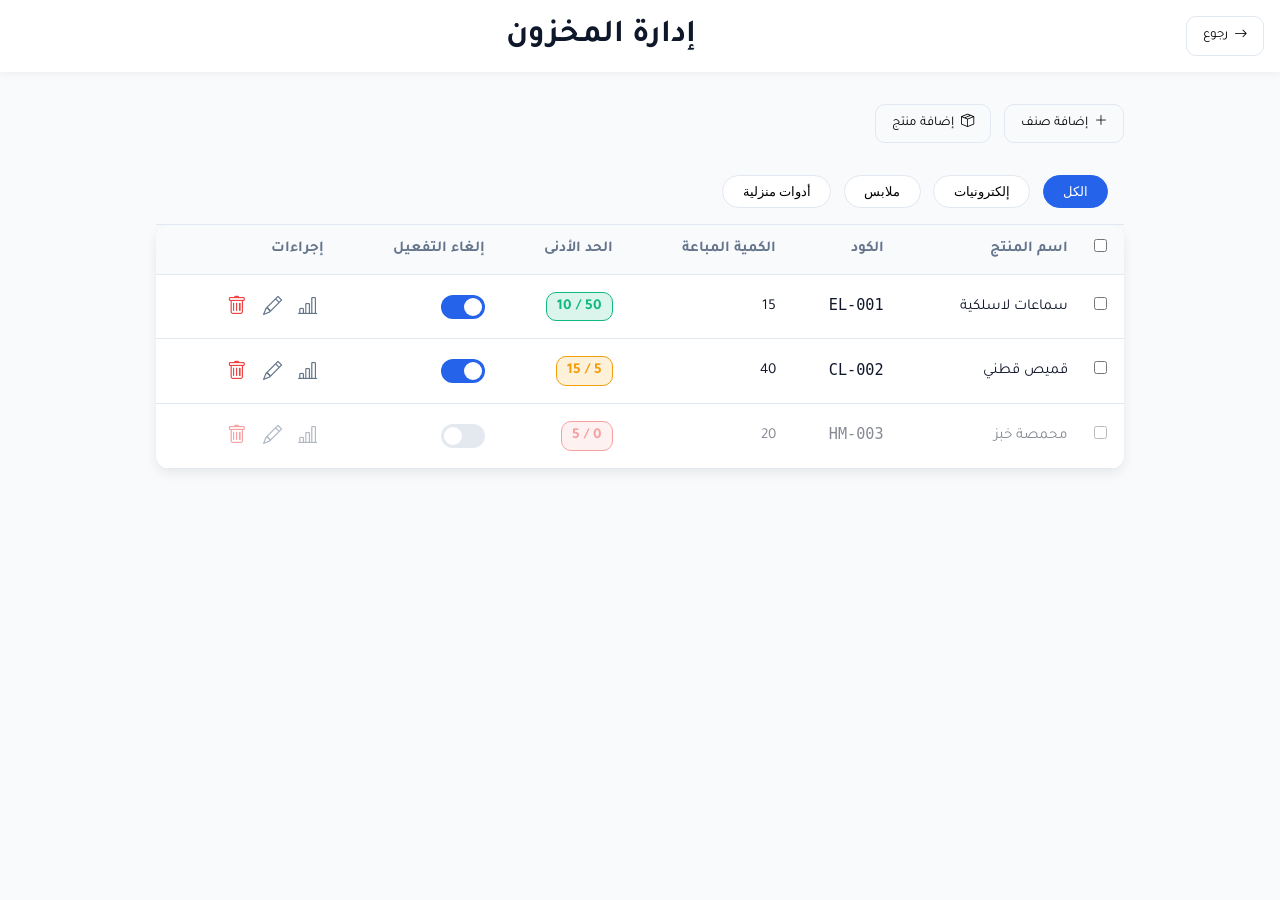
==== inventory.html @ dd01236f "build-inventory.sh" ====
<!DOCTYPE html>
<html lang="ar" dir="rtl">
<head>
    <meta charset="UTF-8">
    <meta name="viewport" content="width=device-width, initial-scale=1.0">
    <title>إدارة المخزون | منصة التجارة</title>
    <link href="https://cdn.jsdelivr.net/npm/bootstrap-icons@1.11.3/font/bootstrap-icons.min.css" rel="stylesheet">
    <link href="https://fonts.googleapis.com/css2?family=Tajawal:wght@400;500;700&display=swap" rel="stylesheet">
    <link rel="stylesheet" href="style.css">
</head>
<body class="inventory-page">
    <header class="top-bar">
        <button class="btn-back" onclick="window.location.href='merchant-store-mgmt.html'"><i class="bi bi-arrow-right"></i> رجوع</button>
        <h1>إدارة المخزون</h1>
        <div></div>
    </header>

    <main class="container">
        <div class="top-actions">
            <button class="btn-action" onclick="openModal('categoryModal')"><i class="bi bi-plus-lg"></i> إضافة صنف</button>
            <button class="btn-action" onclick="openModal('productModal')"><i class="bi bi-box-seam"></i> إضافة منتج</button>
        </div>

        <!-- شريط الأصناف المثبت -->
        <div class="category-scroll-wrapper sticky-header">
            <div id="categoryBar" class="category-bar">
                <button class="cat-chip active" data-cat="all">الكل</button>
                <!-- سيتم ملؤها ديناميكياً -->
            </div>
        </div>

        <!-- جدول المخزون -->
        <div class="table-wrapper">
            <table id="inventoryTable">
                <thead>
                    <tr>
                        <th class="mobile-hide desktop-show"><input type="checkbox" id="selectAll"></th>
                        <th>اسم المنتج</th>
                        <th class="desktop-only">الكود</th>
                        <th>الكمية المباعة</th>
                        <th class="desktop-only">الحد الأدنى</th>
                        <th class="desktop-only">إلغاء التفعيل</th>
                        <th>إجراءات</th>
                    </tr>
                </thead>
                <tbody id="inventoryBody">
                    <!-- سيتم ملؤه ديناميكياً -->
                </tbody>
            </table>
        </div>
    </main>

    <!-- شريط الحذف المتعدد العائم -->
    <div id="floatingAction" class="floating-bar hidden">
        <span id="selectedCount">0 عناصر محددة</span>
        <button class="btn-danger" onclick="confirmMultiDelete()"><i class="bi bi-trash3"></i> حذف المحدد</button>
        <button class="btn-secondary" onclick="clearSelection()"><i class="bi bi-x-lg"></i> إلغاء</button>
    </div>

    <!-- ===== المودالات ===== -->
    <!-- مودال إضافة/تعديل تصنيف -->
    <div id="categoryModal" class="modal">
        <div class="modal-content">
            <div class="modal-header"><h2>إضافة صنف جديد</h2><button class="modal-close" onclick="closeModal('categoryModal')"><i class="bi bi-x"></i></button></div>
            <form id="categoryForm" class="modal-form">
                <input type="text" id="catName" placeholder="اسم الصنف" required>
                <button type="submit" class="btn-primary full-width">حفظ الصنف</button>
            </form>
        </div>
    </div>

    <!-- مودال إضافة/تعديل منتج -->
    <div id="productModal" class="modal">
        <div class="modal-content modal-lg">
            <div class="modal-header"><h2 id="productModalTitle">إضافة منتج</h2><button class="modal-close" onclick="closeModal('productModal')"><i class="bi bi-x"></i></button></div>
            <form id="productForm" class="modal-form">
                <input type="hidden" id="prodId">
                <div class="form-group"><label>صورة المنتج</label><div class="file-upload-wrapper"><input type="file" id="prodImage" accept="image/*"><label for="prodImage" class="upload-label"><i class="bi bi-cloud-arrow-up"></i> اختيار صورة</label></div><img id="prodImgPreview" class="img-thumb hidden"></div>
                <div class="form-row"><div class="form-group half"><label>اسم المنتج</label><input type="text" id="prodName" required></div><div class="form-group half"><label>الكود</label><input type="text" id="prodCode" required></div></div>
                <div class="form-row"><div class="form-group half"><label>السعر</label><input type="number" id="prodPrice" step="0.01" required></div><div class="form-group half"><label>التصنيف</label><select id="prodCat" required></select></div></div>
                <div class="form-row"><div class="form-group half"><label>الكمية</label><input type="number" id="prodStock" required></div><div class="form-group half"><label>الحد الأدنى</label><input type="number" id="prodMin" required></div></div>
                <div class="form-group"><label>لون البطاقة</label><div id="colorPickerWrapper" class="color-picker-modern"></div></div>
                <button type="submit" class="btn-primary full-width">حفظ المنتج</button>
            </form>
        </div>
    </div>

    <!-- مودال تقرير سريع -->
    <div id="reportModal" class="modal">
        <div class="modal-content">
            <div class="modal-header"><h2>تقرير سريع</h2><button class="modal-close" onclick="closeModal('reportModal')"><i class="bi bi-x"></i></button></div>
            <div id="reportContent" class="report-grid"></div>
        </div>
    </div>

    <!-- مودال حذف التصنيف (3 خيارات) -->
    <div id="deleteCatModal" class="modal">
        <div class="modal-content">
            <div class="modal-header"><h2>حذف التصنيف</h2><button class="modal-close" onclick="closeModal('deleteCatModal')"><i class="bi bi-x"></i></button></div>
            <form id="deleteCatForm" class="modal-form">
                <p>كيف تريد التعامل مع المنتجات التابعة؟</p>
                <label class="radio-opt"><input type="radio" name="catAction" value="delete" checked> حذف التصنيف ومنتجاته نهائياً</label>
                <label class="radio-opt"><input type="radio" name="catAction" value="uncategorized"> إنشاء "غير مصنف" ونقلها</label>
                <label class="radio-opt"><input type="radio" name="catAction" value="transfer"> نقل إلى تصنيف آخر موجود</label>
                <div class="form-group hidden" id="transferCatGroup"><label>اختر التصنيف الجديد</label><select id="transferCatTarget"></select></div>
                <button type="submit" class="btn-danger full-width">تأكيد الحذف</button>
            </form>
        </div>
    </div>

    <!-- مودال تأكيد الحذف المتعدد -->
    <div id="multiDeleteModal" class="modal">
        <div class="modal-content">
            <div class="modal-header"><h2>تأكيد الحذف</h2><button class="modal-close" onclick="closeModal('multiDeleteModal')"><i class="bi bi-x"></i></button></div>
            <p>هل أنت متأكد من حذف <span id="delCount" class="fw-bold">0</span> منتجات؟ لا يمكن التراجع.</p>
            <div class="modal-actions">
                <button class="btn-secondary full-width" onclick="closeModal('multiDeleteModal')">إلغاء</button>
                <button class="btn-danger full-width" onclick="executeMultiDelete()">نعم، احذف</button>
            </div>
        </div>
    </div>

    <div id="toastContainer"></div>
    <script src="app.js"></script>
</body>
</html>
---- style.css ----
:root {
    --primary: #2563eb; --primary-dark: #1d4ed8; --bg: #f8fafc; --card: #ffffff;
    --text: #0f172a; --text-light: #64748b; --border: #e2e8f0;
    --radius-lg: 20px; --radius-md: 14px; --radius-sm: 10px;
    --shadow: 0 4px 12px rgba(0,0,0,0.08); --green: #10b981; --orange: #f59e0b; --red: #ef4444;
}
* { box-sizing: border-box; margin: 0; padding: 0; }
body { font-family: 'Tajawal', sans-serif; background: var(--bg); color: var(--text); min-height: 100vh; direction: rtl; }
.container { padding: 1rem; max-width: 1000px; margin: 0 auto; padding-bottom: 80px; }
.top-bar { display: flex; align-items: center; justify-content: space-between; padding: 1rem; background: var(--card); box-shadow: 0 2px 8px rgba(0,0,0,0.05); position: sticky; top: 0; z-index: 50; }
.btn-back, .btn-action { padding: 0.6rem 1rem; border: 1px solid var(--border); border-radius: var(--radius-sm); background: transparent; cursor: pointer; display: flex; align-items: center; gap: 0.4rem; font-family: inherit; transition: 0.2s; }
.btn-back:hover, .btn-action:hover { background: #f1f5f9; border-color: var(--primary); color: var(--primary); }
.top-actions { display: flex; gap: 0.8rem; margin: 1rem 0; flex-wrap: wrap; }

/* شريط الأصناف المثبت */
.category-scroll-wrapper { position: sticky; top: 65px; z-index: 40; background: var(--bg); padding: 0.5rem 0; border-bottom: 1px solid var(--border); }
.category-bar { display: flex; gap: 0.8rem; overflow-x: auto; padding: 0.5rem 1rem; scrollbar-width: none; -ms-overflow-style: none; }
.category-bar::-webkit-scrollbar { display: none; }
.cat-chip { flex: 0 0 auto; padding: 0.5rem 1.2rem; border-radius: 50px; border: 1px solid var(--border); background: var(--card); cursor: pointer; font-weight: 500; transition: 0.2s; }
.cat-chip.active { background: var(--primary); color: white; border-color: var(--primary); }

/* الجدول المتجاوب */
.table-wrapper { background: var(--card); border-radius: var(--radius-md); box-shadow: var(--shadow); overflow-x: auto; }
table { width: 100%; border-collapse: collapse; min-width: 500px; }
th, td { padding: 0.9rem 0.6rem; text-align: right; border-bottom: 1px solid var(--border); font-size: 0.95rem; }
th { background: #f8fafc; font-weight: 600; color: var(--text-light); position: sticky; top: 0; }
.mobile-hide { display: none; } .desktop-only { display: none; }
@media (min-width: 768px) { .mobile-hide { display: table-cell; } .desktop-only { display: table-cell; } }

/* حالة المخزون */
.stock-val { padding: 0.3rem 0.6rem; border-radius: var(--radius-sm); display: inline-block; font-weight: 600; }
.stock-green { background: rgba(16,185,129,0.15); color: var(--green); border: 1px solid var(--green); }
.stock-orange { background: rgba(245,158,11,0.15); color: var(--orange); border: 1px solid var(--orange); }
.stock-red { background: rgba(239,68,68,0.15); color: var(--red); border: 1px solid var(--red); }

/* أزرار وإجراءات */
.btn-icon { background: transparent; border: none; cursor: pointer; font-size: 1.2rem; color: var(--text-light); padding: 0.4rem; }
.btn-icon:hover { color: var(--primary); }
.toggle-switch { position: relative; width: 44px; height: 24px; display: inline-block; }
.toggle-switch input { opacity: 0; width: 0; height: 0; }
.slider { position: absolute; cursor: pointer; top: 0; left: 0; right: 0; bottom: 0; background: #cbd5e1; border-radius: 24px; transition: 0.3s; }
.slider:before { position: absolute; content: ""; height: 18px; width: 18px; left: 3px; bottom: 3px; background: white; border-radius: 50%; transition: 0.3s; }
input:checked + .slider { background: var(--primary); }
input:checked + .slider:before { transform: translateX(20px); }

/* شريط الحذف العائم */
.floating-bar { position: fixed; bottom: 0; left: 0; right: 0; background: rgba(255,255,255,0.95); backdrop-filter: blur(8px); padding: 1rem; display: flex; align-items: center; justify-content: space-between; box-shadow: 0 -4px 12px rgba(0,0,0,0.1); transform: translateY(110%); transition: 0.4s cubic-bezier(0.34,1.56,0.64,1); z-index: 100; border-top: 1px solid var(--border); }
.floating-bar.show { transform: translateY(0); }
.btn-danger { background: var(--red); color: white; padding: 0.7rem 1.2rem; border: none; border-radius: var(--radius-sm); cursor: pointer; font-family: inherit; display: flex; align-items: center; gap: 0.4rem; }
.btn-secondary { background: #e2e8f0; color: var(--text); padding: 0.7rem 1.2rem; border: none; border-radius: var(--radius-sm); cursor: pointer; font-family: inherit; display: flex; align-items: center; gap: 0.4rem; }
.hidden { display: none !important; }

/* مودالات */
.modal { position: fixed; top: 0; left: 0; right: 0; bottom: 0; background: rgba(15,23,42,0.4); backdrop-filter: blur(4px); display: flex; align-items: center; justify-content: center; opacity: 0; pointer-events: none; transition: 0.2s; z-index: 200; padding: 1rem; }
.modal.active { opacity: 1; pointer-events: auto; }
.modal-content { background: var(--card); padding: 1.5rem; border-radius: var(--radius-lg); width: 100%; max-width: 500px; max-height: 90vh; overflow-y: auto; transform: scale(0.95); transition: 0.3s; }
.modal.active .modal-content { transform: scale(1); }
.modal-header { display: flex; justify-content: space-between; align-items: center; margin-bottom: 1rem; }
.modal-close { background: transparent; border: none; font-size: 1.5rem; cursor: pointer; }
.modal-form { display: flex; flex-direction: column; gap: 1rem; }
.form-row { display: flex; flex-direction: column; gap: 1rem; }
@media (min-width: 640px) { .form-row { flex-direction: row; } }
.half { flex: 1; }
input, select { width: 100%; padding: 0.9rem; border: 1px solid var(--border); border-radius: var(--radius-sm); font-family: inherit; font-size: 1rem; background: white; }
input:focus, select:focus { outline: none; border-color: var(--primary); box-shadow: 0 0 0 3px rgba(37,99,235,0.15); }
.upload-label { display: flex; align-items: center; justify-content: center; gap: 0.5rem; padding: 0.8rem; border: 2px dashed var(--border); border-radius: var(--radius-sm); background: #f8fafc; cursor: pointer; color: var(--text-light); }
.file-upload-wrapper input { position: absolute; opacity: 0; width: 100%; height: 100%; cursor: pointer; }
.img-thumb { width: 100%; height: 120px; object-fit: cover; border-radius: var(--radius-sm); margin-top: 0.5rem; }

/* منتقي الألوان الحديث */
.color-picker-modern { display: flex; gap: 0.8rem; align-items: center; flex-wrap: wrap; }
.color-dot { width: 36px; height: 36px; border-radius: 50%; border: 3px solid transparent; cursor: pointer; transition: 0.2s; box-shadow: 0 2px 4px rgba(0,0,0,0.1); }
.color-dot:hover, .color-dot.active { transform: scale(1.15); border-color: var(--primary); box-shadow: 0 0 0 2px white, 0 0 0 4px var(--primary); }
#customColorInput { width: 40px; height: 40px; padding: 0; border: none; border-radius: 50%; cursor: pointer; opacity: 0.8; }
#customColorInput::-webkit-color-swatch-wrapper { padding: 0; }
#customColorInput::-webkit-color-swatch { border: none; border-radius: 50%; border: 2px solid var(--border); }

/* تقرير سريع */
.report-grid { display: grid; grid-template-columns: repeat(2, 1fr); gap: 0.8rem; margin-top: 0.5rem; }
.report-item { background: #f8fafc; padding: 0.8rem; border-radius: var(--radius-sm); }
.report-label { font-size: 0.85rem; color: var(--text-light); display: block; margin-bottom: 0.2rem; }
.report-value { font-weight: 600; font-size: 1.05rem; }

/* Toast */
#toastContainer { position: fixed; bottom: 1.5rem; left: 50%; transform: translateX(-50%); z-index: 300; display: flex; flex-direction: column; gap: 0.5rem; align-items: center; }
.toast { background: white; padding: 0.9rem 1.4rem; border-radius: var(--radius-md); box-shadow: var(--shadow); display: flex; align-items: center; gap: 0.6rem; font-weight: 500; animation: slideUp 0.3s ease, fadeOut 0.4s ease 2.8s forwards; border-left: 4px solid var(--primary); }
.toast.success { border-color: var(--green); } .toast.warning { border-color: var(--orange); } .toast.error { border-color: var(--red); }
@keyframes slideUp { from { transform: translateY(20px); opacity: 0; } to { transform: translateY(0); opacity: 1; } }
@keyframes fadeOut { to { opacity: 0; transform: translateY(10px); } }
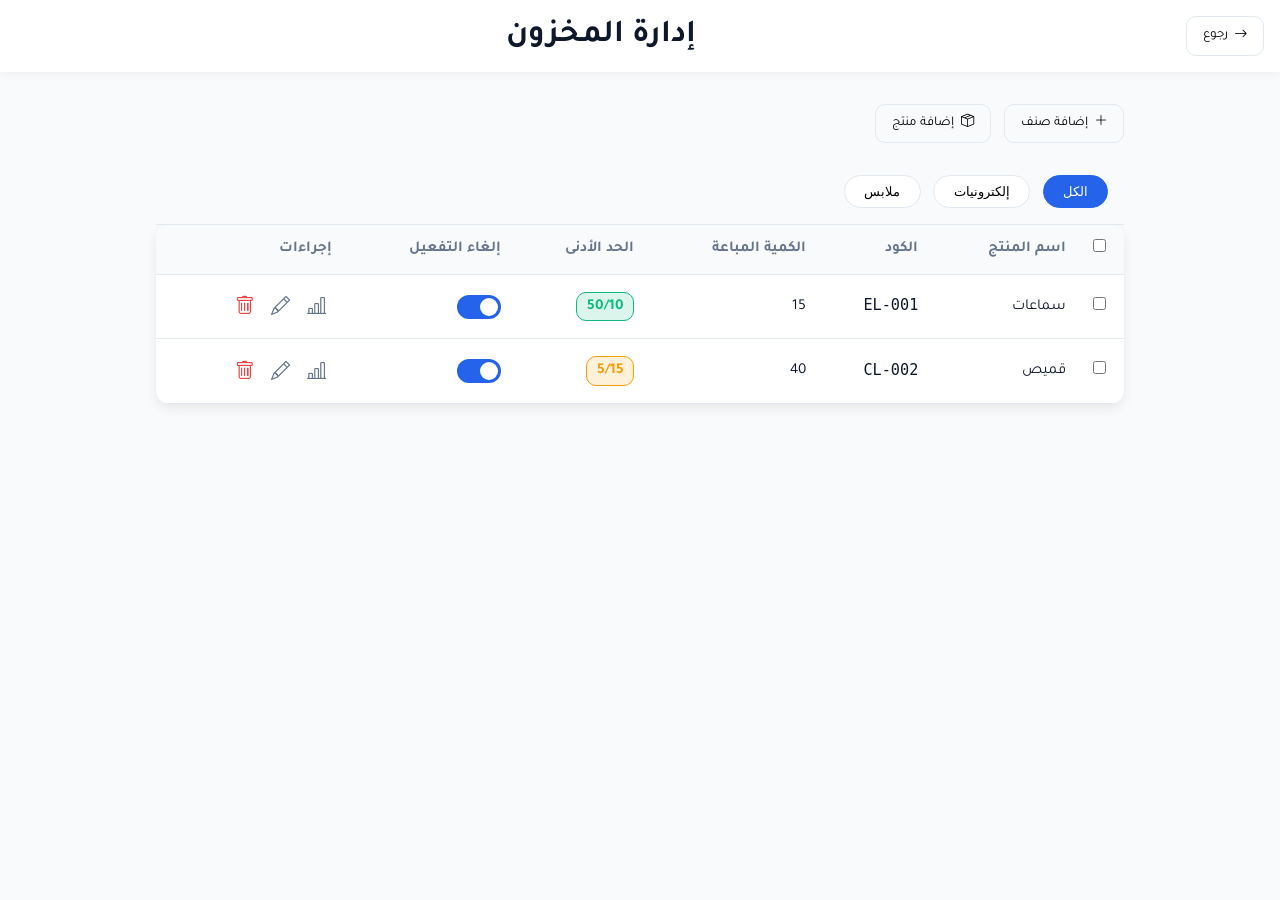
==== commit 6537a875: "final-fix-v2.sh" ====
--- a/inventory.html
+++ b/inventory.html
@@ -14,27 +14,21 @@
         <h1>إدارة المخزون</h1>
         <div></div>
     </header>
-
     <main class="container">
         <div class="top-actions">
             <button class="btn-action" onclick="openModal('categoryModal')"><i class="bi bi-plus-lg"></i> إضافة صنف</button>
             <button class="btn-action" onclick="openModal('productModal')"><i class="bi bi-box-seam"></i> إضافة منتج</button>
         </div>
-
-        <!-- شريط الأصناف المثبت -->
-        <div class="category-scroll-wrapper sticky-header">
+        <div class="category-scroll-wrapper">
             <div id="categoryBar" class="category-bar">
                 <button class="cat-chip active" data-cat="all">الكل</button>
-                <!-- سيتم ملؤها ديناميكياً -->
             </div>
         </div>
-
-        <!-- جدول المخزون -->
         <div class="table-wrapper">
-            <table id="inventoryTable">
+            <table id="inventoryTable" class="inventory-table-mobile">
                 <thead>
                     <tr>
-                        <th class="mobile-hide desktop-show"><input type="checkbox" id="selectAll"></th>
+                        <th class="mobile-only"><input type="checkbox" id="selectAll"></th>
                         <th>اسم المنتج</th>
                         <th class="desktop-only">الكود</th>
                         <th>الكمية المباعة</th>
@@ -43,22 +37,17 @@
                         <th>إجراءات</th>
                     </tr>
                 </thead>
-                <tbody id="inventoryBody">
-                    <!-- سيتم ملؤه ديناميكياً -->
-                </tbody>
+                <tbody id="inventoryBody"></tbody>
             </table>
         </div>
     </main>
-
-    <!-- شريط الحذف المتعدد العائم -->
-    <div id="floatingAction" class="floating-bar hidden">
+    <div id="floatingAction" class="hidden">
         <span id="selectedCount">0 عناصر محددة</span>
-        <button class="btn-danger" onclick="confirmMultiDelete()"><i class="bi bi-trash3"></i> حذف المحدد</button>
-        <button class="btn-secondary" onclick="clearSelection()"><i class="bi bi-x-lg"></i> إلغاء</button>
+        <button class="btn-danger-inv" onclick="confirmMultiDelete()"><i class="bi bi-trash3"></i> حذف المحدد</button>
+        <button class="btn-secondary-inv" onclick="clearSelection()"><i class="bi bi-x-lg"></i> إلغاء</button>
     </div>
-
-    <!-- ===== المودالات ===== -->
-    <!-- مودال إضافة/تعديل تصنيف -->
+    
+    <!-- المودالات -->
     <div id="categoryModal" class="modal">
         <div class="modal-content">
             <div class="modal-header"><h2>إضافة صنف جديد</h2><button class="modal-close" onclick="closeModal('categoryModal')"><i class="bi bi-x"></i></button></div>
@@ -68,8 +57,6 @@
             </form>
         </div>
     </div>
-
-    <!-- مودال إضافة/تعديل منتج -->
     <div id="productModal" class="modal">
         <div class="modal-content modal-lg">
             <div class="modal-header"><h2 id="productModalTitle">إضافة منتج</h2><button class="modal-close" onclick="closeModal('productModal')"><i class="bi bi-x"></i></button></div>
@@ -84,16 +71,12 @@
             </form>
         </div>
     </div>
-
-    <!-- مودال تقرير سريع -->
     <div id="reportModal" class="modal">
         <div class="modal-content">
             <div class="modal-header"><h2>تقرير سريع</h2><button class="modal-close" onclick="closeModal('reportModal')"><i class="bi bi-x"></i></button></div>
             <div id="reportContent" class="report-grid"></div>
         </div>
     </div>
-
-    <!-- مودال حذف التصنيف (3 خيارات) -->
     <div id="deleteCatModal" class="modal">
         <div class="modal-content">
             <div class="modal-header"><h2>حذف التصنيف</h2><button class="modal-close" onclick="closeModal('deleteCatModal')"><i class="bi bi-x"></i></button></div>
@@ -107,20 +90,16 @@
             </form>
         </div>
     </div>
-
-    <!-- مودال تأكيد الحذف المتعدد -->
     <div id="multiDeleteModal" class="modal">
         <div class="modal-content">
             <div class="modal-header"><h2>تأكيد الحذف</h2><button class="modal-close" onclick="closeModal('multiDeleteModal')"><i class="bi bi-x"></i></button></div>
             <p>هل أنت متأكد من حذف <span id="delCount" class="fw-bold">0</span> منتجات؟ لا يمكن التراجع.</p>
             <div class="modal-actions">
-                <button class="btn-secondary full-width" onclick="closeModal('multiDeleteModal')">إلغاء</button>
-                <button class="btn-danger full-width" onclick="executeMultiDelete()">نعم، احذف</button>
+                <button class="btn-secondary-inv full-width" onclick="closeModal('multiDeleteModal')">إلغاء</button>
+                <button class="btn-danger-inv full-width" onclick="executeMultiDelete()">نعم، احذف</button>
             </div>
         </div>
     </div>
-
-    <div id="toastContainer"></div>
     <script src="app.js"></script>
 </body>
 </html>
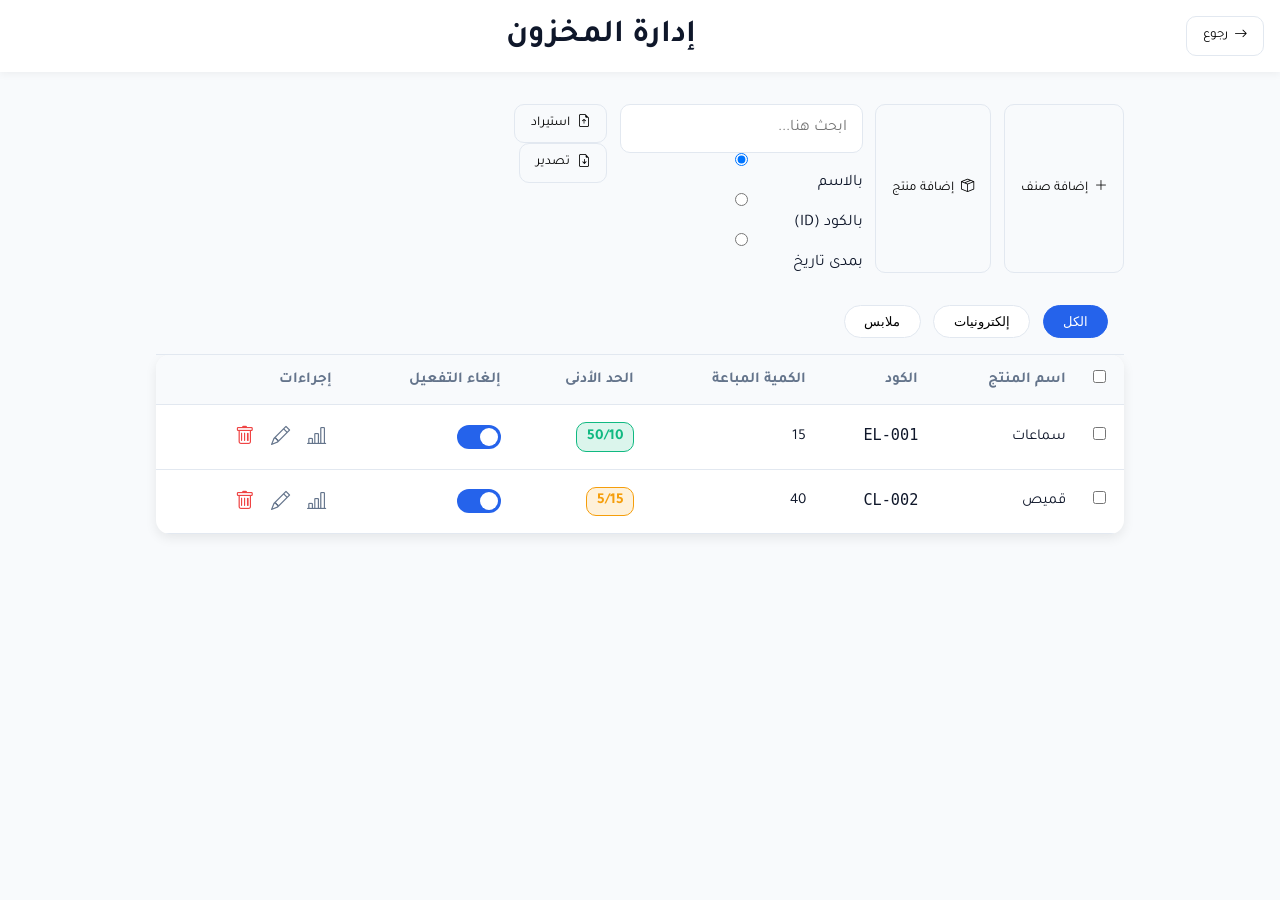
==== commit 0144fc56: "Fix splash screen race condition and add safe loading" ====
--- a/inventory.html
+++ b/inventory.html
@@ -17,18 +17,37 @@
     <main class="container">
         <div class="top-actions">
             <button class="btn-action" onclick="openModal('categoryModal')"><i class="bi bi-plus-lg"></i> إضافة صنف</button>
-            <button class="btn-action" onclick="openModal('productModal')"><i class="bi bi-box-seam"></i> إضافة منتج</button>
-        </div>
-        <div class="category-scroll-wrapper">
-            <div id="categoryBar" class="category-bar">
-                <button class="cat-chip active" data-cat="all">الكل</button>
+            <button class="btn-action" onclick="openProductModal()"><i class="bi bi-box-seam"></i> إضافة منتج</button>
+            <div class="search-inline">
+                <input type="text" id="searchInput" placeholder="ابحث هنا...">
+                <div class="search-types">
+                    <label><input type="radio" name="searchType" value="name" checked onchange="toggleDateInputs()"> بالاسم</label>
+                    <label><input type="radio" name="searchType" value="code" onchange="toggleDateInputs()"> بالكود (ID)</label>
+                    <label><input type="radio" name="searchType" value="date" onchange="toggleDateInputs()"> بمدى تاريخ</label>
+                </div>
+                <div id="dateRangeSection" class="date-range hidden">
+                    <input type="date" id="dateFrom">
+                    <span class="sep">إلى</span>
+                    <input type="date" id="dateTo">
+                    <button class="btn-action search-btn" onclick="applyFilters()"><i class="bi bi-search"></i> بحث</button>
+                </div>
+            </div>
+            <div class="import-export-row">
+                <button class="btn-action" onclick="document.getElementById('csvImport').click()"><i class="bi bi-file-earmark-arrow-up"></i> استيراد</button>
+                <input type="file" id="csvImport" accept=".csv" hidden onchange="handleImport(this)">
+                <button class="btn-action" onclick="exportCSV()"><i class="bi bi-file-earmark-arrow-down"></i> تصدير</button>
             </div>
         </div>
+
+        <div class="category-scroll-wrapper">
+            <div id="categoryBar" class="category-bar"><button class="cat-chip active" data-cat="all">الكل</button></div>
+        </div>
+
         <div class="table-wrapper">
-            <table id="inventoryTable" class="inventory-table-mobile">
+            <table id="inventoryTable">
                 <thead>
                     <tr>
-                        <th class="mobile-only"><input type="checkbox" id="selectAll"></th>
+                        <th class="select-col"><input type="checkbox" id="selectAll"></th>
                         <th>اسم المنتج</th>
                         <th class="desktop-only">الكود</th>
                         <th>الكمية المباعة</th>
@@ -41,65 +60,24 @@
             </table>
         </div>
     </main>
+
     <div id="floatingAction" class="hidden">
         <span id="selectedCount">0 عناصر محددة</span>
         <button class="btn-danger-inv" onclick="confirmMultiDelete()"><i class="bi bi-trash3"></i> حذف المحدد</button>
         <button class="btn-secondary-inv" onclick="clearSelection()"><i class="bi bi-x-lg"></i> إلغاء</button>
     </div>
+
+    <!-- Modals -->
+    <div id="categoryModal" class="modal"><div class="modal-content"><div class="modal-header"><h2>إضافة صنف جديد</h2><button class="modal-close" onclick="closeModal('categoryModal')"><i class="bi bi-x"></i></button></div><form id="categoryForm" class="modal-form"><input type="text" id="catName" placeholder="اسم الصنف" required><button type="submit" class="btn-primary full-width">حفظ الصنف</button></form></div></div>
     
-    <!-- المودالات -->
-    <div id="categoryModal" class="modal">
-        <div class="modal-content">
-            <div class="modal-header"><h2>إضافة صنف جديد</h2><button class="modal-close" onclick="closeModal('categoryModal')"><i class="bi bi-x"></i></button></div>
-            <form id="categoryForm" class="modal-form">
-                <input type="text" id="catName" placeholder="اسم الصنف" required>
-                <button type="submit" class="btn-primary full-width">حفظ الصنف</button>
-            </form>
-        </div>
-    </div>
-    <div id="productModal" class="modal">
-        <div class="modal-content modal-lg">
-            <div class="modal-header"><h2 id="productModalTitle">إضافة منتج</h2><button class="modal-close" onclick="closeModal('productModal')"><i class="bi bi-x"></i></button></div>
-            <form id="productForm" class="modal-form">
-                <input type="hidden" id="prodId">
-                <div class="form-group"><label>صورة المنتج</label><div class="file-upload-wrapper"><input type="file" id="prodImage" accept="image/*"><label for="prodImage" class="upload-label"><i class="bi bi-cloud-arrow-up"></i> اختيار صورة</label></div><img id="prodImgPreview" class="img-thumb hidden"></div>
-                <div class="form-row"><div class="form-group half"><label>اسم المنتج</label><input type="text" id="prodName" required></div><div class="form-group half"><label>الكود</label><input type="text" id="prodCode" required></div></div>
-                <div class="form-row"><div class="form-group half"><label>السعر</label><input type="number" id="prodPrice" step="0.01" required></div><div class="form-group half"><label>التصنيف</label><select id="prodCat" required></select></div></div>
-                <div class="form-row"><div class="form-group half"><label>الكمية</label><input type="number" id="prodStock" required></div><div class="form-group half"><label>الحد الأدنى</label><input type="number" id="prodMin" required></div></div>
-                <div class="form-group"><label>لون البطاقة</label><div id="colorPickerWrapper" class="color-picker-modern"></div></div>
-                <button type="submit" class="btn-primary full-width">حفظ المنتج</button>
-            </form>
-        </div>
-    </div>
-    <div id="reportModal" class="modal">
-        <div class="modal-content">
-            <div class="modal-header"><h2>تقرير سريع</h2><button class="modal-close" onclick="closeModal('reportModal')"><i class="bi bi-x"></i></button></div>
-            <div id="reportContent" class="report-grid"></div>
-        </div>
-    </div>
-    <div id="deleteCatModal" class="modal">
-        <div class="modal-content">
-            <div class="modal-header"><h2>حذف التصنيف</h2><button class="modal-close" onclick="closeModal('deleteCatModal')"><i class="bi bi-x"></i></button></div>
-            <form id="deleteCatForm" class="modal-form">
-                <p>كيف تريد التعامل مع المنتجات التابعة؟</p>
-                <label class="radio-opt"><input type="radio" name="catAction" value="delete" checked> حذف التصنيف ومنتجاته نهائياً</label>
-                <label class="radio-opt"><input type="radio" name="catAction" value="uncategorized"> إنشاء "غير مصنف" ونقلها</label>
-                <label class="radio-opt"><input type="radio" name="catAction" value="transfer"> نقل إلى تصنيف آخر موجود</label>
-                <div class="form-group hidden" id="transferCatGroup"><label>اختر التصنيف الجديد</label><select id="transferCatTarget"></select></div>
-                <button type="submit" class="btn-danger full-width">تأكيد الحذف</button>
-            </form>
-        </div>
-    </div>
-    <div id="multiDeleteModal" class="modal">
-        <div class="modal-content">
-            <div class="modal-header"><h2>تأكيد الحذف</h2><button class="modal-close" onclick="closeModal('multiDeleteModal')"><i class="bi bi-x"></i></button></div>
-            <p>هل أنت متأكد من حذف <span id="delCount" class="fw-bold">0</span> منتجات؟ لا يمكن التراجع.</p>
-            <div class="modal-actions">
-                <button class="btn-secondary-inv full-width" onclick="closeModal('multiDeleteModal')">إلغاء</button>
-                <button class="btn-danger-inv full-width" onclick="executeMultiDelete()">نعم، احذف</button>
-            </div>
-        </div>
-    </div>
+    <div id="productModal" class="modal"><div class="modal-content modal-lg"><div class="modal-header"><h2 id="productModalTitle">إضافة منتج</h2><button class="modal-close" onclick="closeModal('productModal')"><i class="bi bi-x"></i></button></div><form id="productForm" class="modal-form"><input type="hidden" id="prodId"><div class="form-group"><label>صورة المنتج</label><div class="file-upload-wrapper"><input type="file" id="prodImage" accept="image/*"><label for="prodImage" class="upload-label"><i class="bi bi-cloud-arrow-up"></i> اختيار صورة</label></div><img id="prodImgPreview" class="img-thumb hidden"></div><div class="form-row"><div class="form-group half"><label>اسم المنتج</label><input type="text" id="prodName" required></div><div class="form-group half"><label>الكود</label><input type="text" id="prodCode" required></div></div><div class="form-row"><div class="form-group half"><label>السعر</label><input type="number" id="prodPrice" step="0.01" required></div><div class="form-group half"><label>التصنيف</label><select id="prodCat" required><option value="">اختر...</option></select></div></div><div class="form-row"><div class="form-group half"><label>الكمية</label><input type="number" id="prodStock" required></div><div class="form-group half"><label>الحد الأدنى</label><input type="number" id="prodMin" required></div></div><div class="form-group"><label>لون البطاقة</label><div id="colorPickerWrapper" class="color-picker-modern"></div></div><button type="submit" class="btn-primary full-width">حفظ المنتج</button></form></div></div>
+
+    <div id="reportModal" class="modal"><div class="modal-content"><div class="modal-header"><h2>تقرير سريع</h2><button class="modal-close" onclick="closeModal('reportModal')"><i class="bi bi-x"></i></button></div><div id="reportContent" class="report-grid"></div></div></div>
+    
+    <div id="deleteCatModal" class="modal"><div class="modal-content"><div class="modal-header"><h2>حذف التصنيف</h2><button class="modal-close" onclick="closeModal('deleteCatModal')"><i class="bi bi-x"></i></button></div><form id="deleteCatForm" class="modal-form"><p>كيف تريد التعامل مع المنتجات التابعة؟</p><label class="radio-opt"><input type="radio" name="catAction" value="delete" checked> حذف التصنيف ومنتجاته نهائياً</label><label class="radio-opt"><input type="radio" name="catAction" value="uncategorized"> إنشاء "غير مصنف" ونقلها</label><label class="radio-opt"><input type="radio" name="catAction" value="transfer"> نقل إلى تصنيف آخر موجود</label><div class="form-group hidden" id="transferCatGroup"><label>اختر التصنيف الجديد</label><select id="transferCatTarget"></select></div><button type="submit" class="btn-danger full-width">تأكيد الحذف</button></form></div></div>
+    
+    <div id="multiDeleteModal" class="modal"><div class="modal-content"><div class="modal-header"><h2>تأكيد الحذف</h2><button class="modal-close" onclick="closeModal('multiDeleteModal')"><i class="bi bi-x"></i></button></div><p>هل أنت متأكد من حذف <span id="delCount" class="fw-bold">0</span> منتجات؟ لا يمكن التراجع.</p><div class="modal-actions"><button class="btn-secondary-inv full-width" onclick="closeModal('multiDeleteModal')">إلغاء</button><button class="btn-danger-inv full-width" onclick="executeMultiDelete()">نعم، احذف</button></div></div></div>
+    <div id="toastContainer"></div>
     <script src="app.js"></script>
 </body>
 </html>
